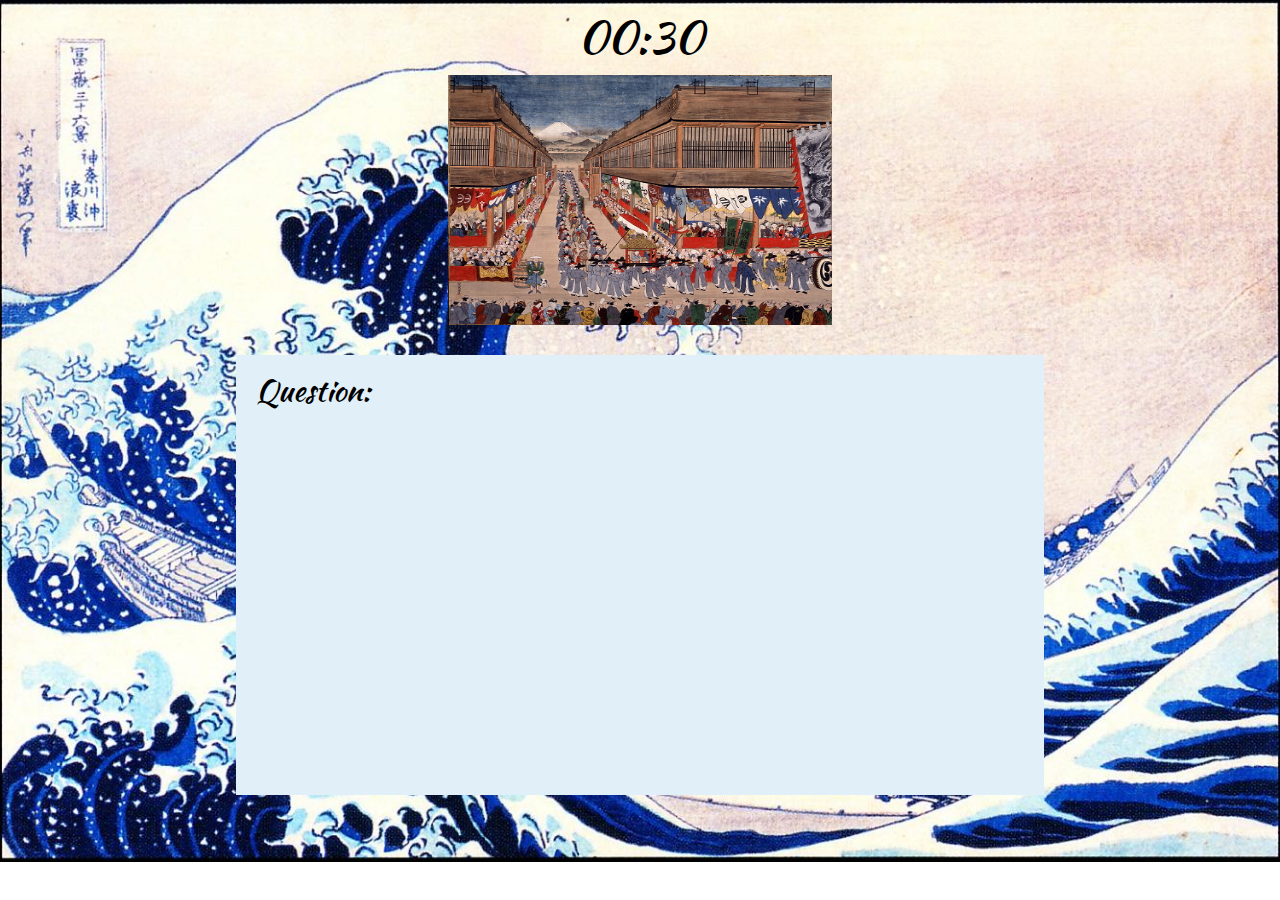
==== game.html @ 3405613d "some modifications on top page. Link for second page" ====
<!DOCTYPE html>
<html lang="en">
<head>
    <meta charset="UTF-8">
    <meta name="viewport" content="width=device-width, initial-scale=1.0">
    <meta http-equiv="X-UA-Compatible" content="ie=edge">
    <script
    src="https://code.jquery.com/jquery-3.3.1.js"
    integrity="sha256-2Kok7MbOyxpgUVvAk/HJ2jigOSYS2auK4Pfzbm7uH60="
    crossorigin="anonymous"></script>
    <link rel='stylesheet' href='assets/css/styles.css'>
    <link rel='stylesheet' href='assets/css/reset.css'>
    <link href="https://fonts.googleapis.com/css?family=Kaushan+Script" rel="stylesheet">
    <title>Japanese Trivia</title>
</head>
<body class='game-body'>
    <div class='main-content flex-center'>
        <div id='time-display' class="time">00:30</div>
        <div class='img-wrapper flex-center'>
            <img src='assets/images/edo.jpg'>
        </div>
        <div class='inner-wrapper'>
         
            <span class='question'>Question: <span id='question'></span></span>
            <p id='answers'></p>
        </div>
    </div>


    <script type='text/javascript' src='assets/javascript/app.js'></script>
</body>
</html>
---- assets/css/styles.css ----
.hm-body {
    background: url('../images/garden_renge.jpg');
    background-size: cover;
    width: 100%;
    font-family: 'Kaushan Script', cursive;
}

body a {
    text-decoration: none
}

.main-wrapper {
    position: absolute;
    color: white;
    top: 45%;
    left: 33%;
}

.flex-center {
    display: flex;
    justify-content: center;
}

#title {
    font-size: 80px;
    color: white;
}

#subTitle {
    font-size: 25px;
    color: white;
}


/* game.html here */

.game-body {
    background: url('../images/FUGOKU.jpg') no-repeat;
    background-size: cover;
    width: 100%;
    font-family: 'Kaushan Script', cursive;
}

.time {
    margin: 15px;
    font-size: 45px;
    text-align: center;
}

.main-content {
    flex-direction: column;
}

.inner-wrapper {
    background-color: rgb(225, 239, 248);
    width: 60%;
    height: 400px;
    margin: 30px auto;
    padding: 20px;
}

img {
    width: 30%;
    height: 250px;
    
}

.question {
    text-align: left;
    font-size: 30px;
}
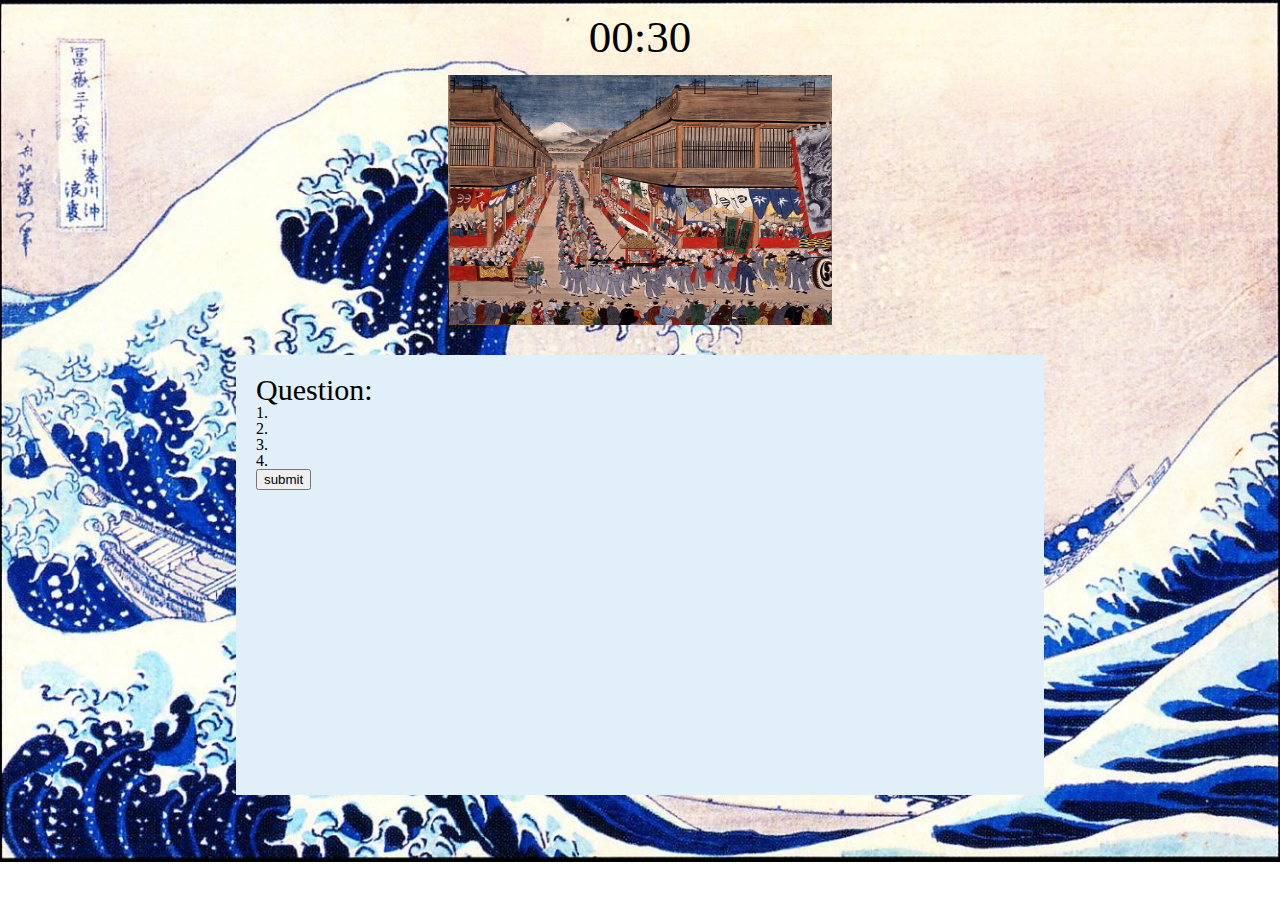
==== commit af1cb2e2: "Deleted game.html file to make this app all in one. Made all changes along to get two html files tog" ====
--- a/game.html
+++ b/game.html
@@ -10,7 +10,8 @@
     crossorigin="anonymous"></script>
     <link rel='stylesheet' href='assets/css/styles.css'>
     <link rel='stylesheet' href='assets/css/reset.css'>
-    <link href="https://fonts.googleapis.com/css?family=Kaushan+Script" rel="stylesheet">
+    <!-- <link href="https://fonts.googleapis.com/css?family=Kaushan+Script" rel="stylesheet"> -->
+
     <title>Japanese Trivia</title>
 </head>
 <body class='game-body'>
@@ -20,9 +21,15 @@
             <img src='assets/images/edo.jpg'>
         </div>
         <div class='inner-wrapper'>
+            
+            <p class='question'>Question: <span id='question'></span></p>
+            <p id='answer0'>1.</p>
+            <p id='answer1'>2.</p>
+            <p id='answer2'>3.</p>
+            <p id='answer3'>4.</p>
+
          
-            <span class='question'>Question: <span id='question'></span></span>
-            <p id='answers'></p>
+            <input type='button' value='submit' id='submit-button'>
         </div>
     </div>
 
--- a/assets/css/styles.css
+++ b/assets/css/styles.css
@@ -1,19 +1,23 @@
 .hm-body {
-    background: url('../images/garden_renge.jpg');
-    background-size: cover;
-    width: 100%;
+    background-image: url('../images/garden_renge.jpg');
+    /* background-size: cover; */
+    
     font-family: 'Kaushan Script', cursive;
+    background-size: 100%;
+ 
 }
 
 body a {
-    text-decoration: none
+    text-decoration: none;
 }
 
 .main-wrapper {
+    background-color: rgba(0,0,0,0);
     position: absolute;
     color: white;
     top: 45%;
     left: 33%;
+    border-width: 0;
 }
 
 .flex-center {
@@ -68,4 +72,15 @@
 .question {
     text-align: left;
     font-size: 30px;
-}+}
+
+.answer {
+    margin: 30px;
+    text-align: left;
+    font-size: 30px;
+}
+
+#the-answer-wrapper p {
+    font-size: 45px;
+    text-align: left;
+}
